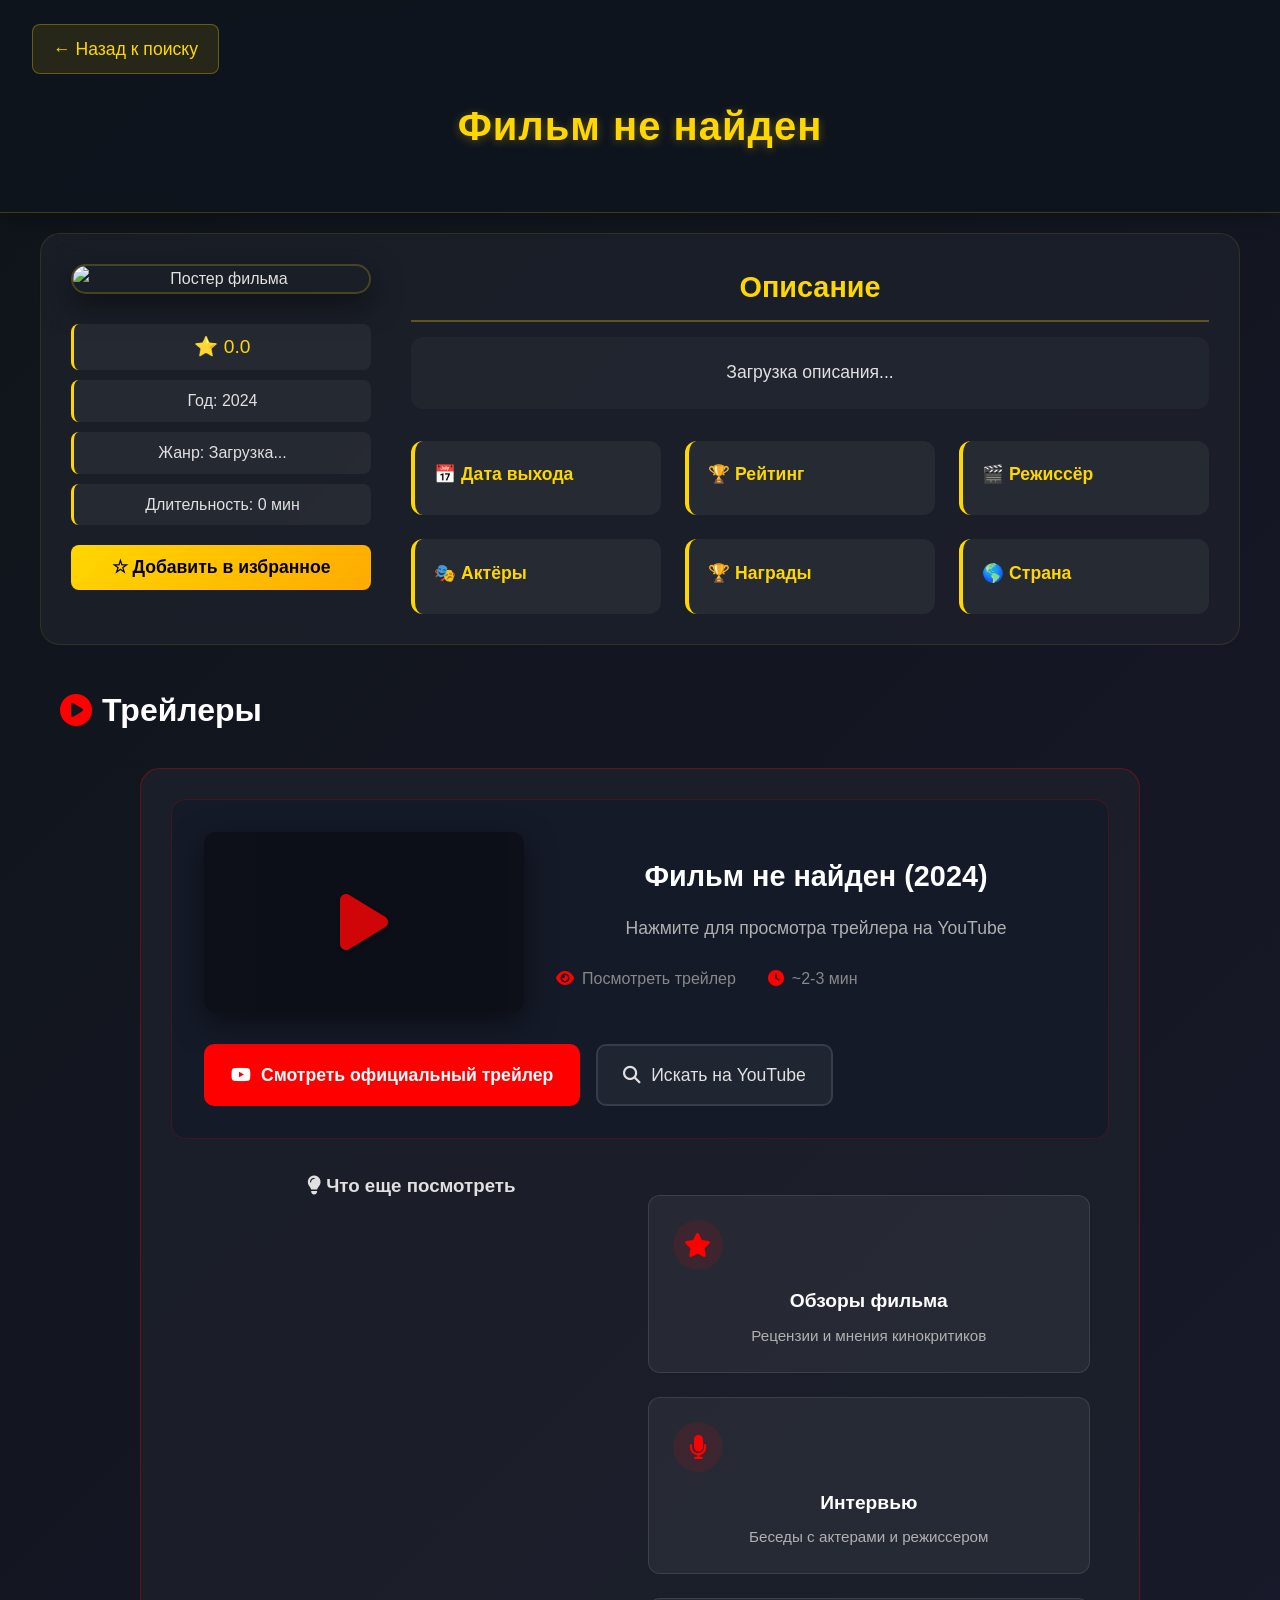
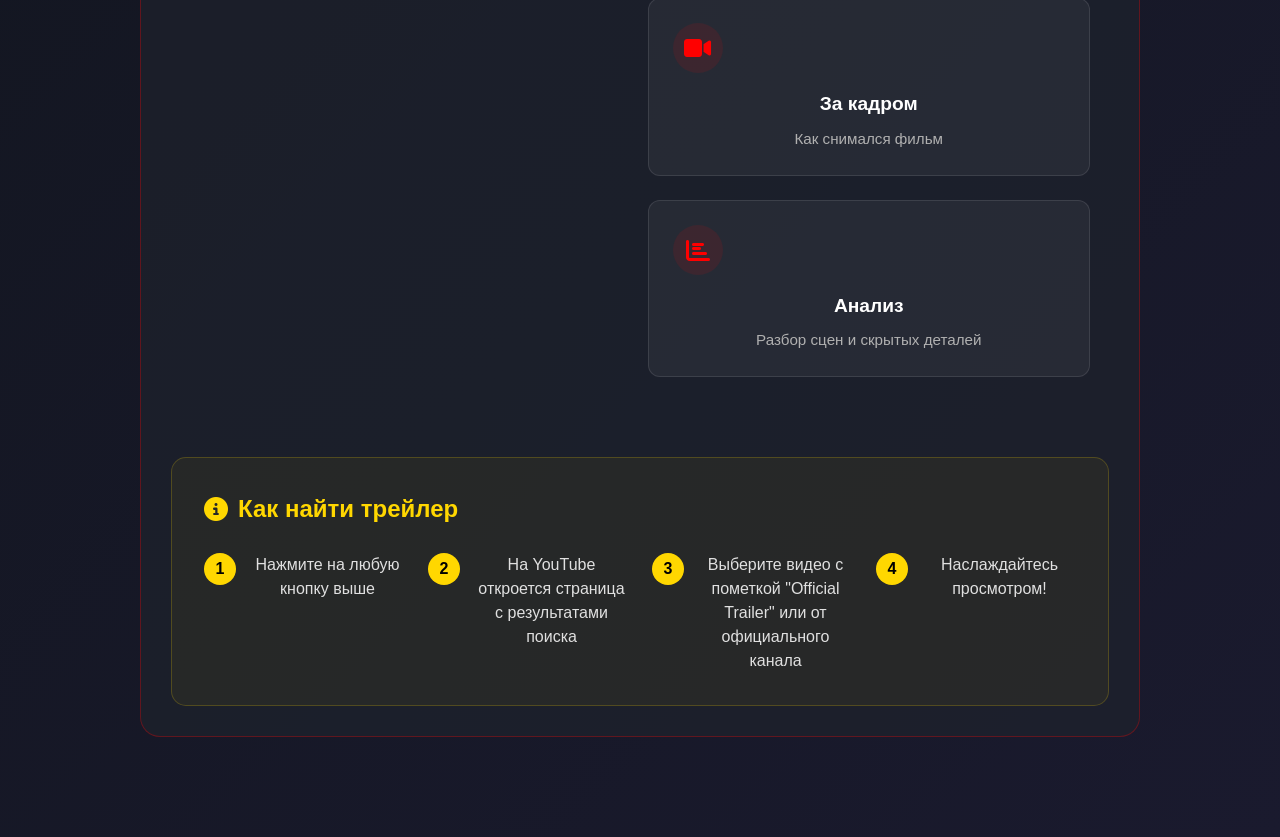
==== movie-details.html @ d1518493 "Add files via upload" ====
<!DOCTYPE html>
<html lang="ru">
<head>
    <meta charset="UTF-8">
    <meta name="viewport" content="width=device-width, initial-scale=1.0">
    <title>Детали фильма - Кинопортал</title>
    <link rel="stylesheet" href="styles.css">
    <link rel="stylesheet" href="https://cdnjs.cloudflare.com/ajax/libs/font-awesome/6.4.0/css/all.min.css">

</head>
<body>
    <header>
        <a href="index.html" class="back-button">← Назад к поиску</a>
        <h1 id="movie-title">🍿 avengers</h1>
    </header>

    <main class="movie-details">
        <div class="details-container">
            <div class="poster-section">
                <img id="detail-poster" src="" alt="Постер фильма" class="detail-poster">
                <div class="movie-meta">
                    <div class="rating" id="rating">⭐ 0.0</div>
                    <div class="year" id="detail-year">Год: 2024</div>
                    <div class="genre" id="genres">Жанр: Загрузка...</div>
                    <div class="runtime" id="runtime">Длительность: 0 мин</div>
                    <button id="favorite-btn" class="favorite-btn">☆ Добавить в избранное</button>
                    
                </div>
            </div>
            
            <div class="info-section">
                <div class="overview">
                    <h2>Описание</h2>
                    <p id="detail-overview">Загрузка описания...</p>
                </div>
                
                <div class="details-grid">
                    <div class="detail-item">
                        <h3>📅 Дата выхода</h3>
                        <p id="released"></p>
                    </div>
                    <div class="detail-item">
                        <h3>🏆 Рейтинг</h3>
                        <p id="imdb-rating"></p>
                    </div>
                    <div class="detail-item">
                        <h3>🎬 Режиссёр</h3>
                        <p id="director"></p>
                    </div>
                    <div class="detail-item">
                        <h3>🎭 Актёры</h3>
                        <p id="actors"></p>
                    </div>
                    <div class="detail-item">
                        <h3>🏆 Награды</h3>
                        <p id="awards"></p>
                    </div>
                    <div class="detail-item">
                        <h3>🌎 Страна</h3>
                        <p id="country"></p>
                    </div>
                </div>
            </div>
        </div>
        <!-- Добавьте эту секцию после блока .details-container и перед закрывающим тегом main -->
<section class="trailer-section">
    <h2><i class="fas fa-play-circle"></i> Трейлеры</h2>
    
    <div id="trailer-container">
        <!-- Основной плеер -->
        <div class="youtube-player-container">
            <div class="player-placeholder" id="player-placeholder">
                <div class="placeholder-content">
                    <i class="fab fa-youtube"></i>
                    <p>Трейлер будет загружен здесь</p>
                </div>
            </div>
            <iframe id="youtube-iframe" 
                    style="display: none;" 
                    width="100%" 
                    height="100%" 
                    frameborder="0" 
                    allow="accelerometer; autoplay; clipboard-write; encrypted-media; gyroscope; picture-in-picture" 
                    allowfullscreen>
            </iframe>
        </div>
        
        <!-- Поисковая строка -->
        <div class="trailer-search">
            <div class="search-box">
                <input type="text" 
                       id="trailer-search-input" 
                       placeholder="Искать видео на YouTube..."
                       value="">
                <button id="search-trailer-btn">
                    <i class="fas fa-search"></i> Найти
                </button>
            </div>
            <p class="search-hint">Или посмотрите рекомендуемые видео ниже</p>
        </div>
        
        <!-- Рекомендуемые видео -->
        <div class="recommended-videos">
            <h3>Рекомендуем посмотреть</h3>
            <div class="video-suggestions">
                <button class="video-suggestion" data-search="официальный трейлер">
                    <i class="fas fa-film"></i>
                    <span>Официальный трейлер</span>
                </button>
                <button class="video-suggestion" data-search="обзор фильма">
                    <i class="fas fa-star"></i>
                    <span>Обзоры и рецензии</span>
                </button>
                <button class="video-suggestion" data-search="за кадром">
                    <i class="fas fa-video"></i>
                    <span>За кадром</span>
                </button>
                <button class="video-suggestion" data-search="интервью с актерами">
                    <i class="fas fa-microphone"></i>
                    <span>Интервью с актерами</span>
                </button>
            </div>
        </div>
        
        <!-- Ссылка на YouTube -->
        <div class="youtube-direct-link">
            <a id="youtube-direct-link" 
               href="#" 
               target="_blank" 
               class="youtube-link">
                <i class="fab fa-youtube"></i> Открыть на YouTube
            </a>
        </div>
    </div>
</section>
    </main>

    <script src="movie-details.js" type="module"></script>
   <!-- В конце body, после movie-details.js -->
<script src="trailers.js"></script>



</body>
</html>
---- styles.css ----
/* /* * {
    box-sizing: border-box;
  }
  
  body {
    margin: 0;
    font-family: 'Segoe UI', Tahoma, Geneva, Verdana, sans-serif;
    background: #f5f5f5;
    color: #333;
  }
  
  .container {
    width: 90%;
    max-width: 1200px;
    margin: 0 auto;
  }
  
  header {
    background-color: #212121;
    color: #fff;
    padding: 15px 0;
    position: sticky;
    top: 0;
    z-index: 100;
  }
  
  header h1 {
    margin: 0;
    display: inline-block;
  }
  
  nav {
    display: inline-block;
    margin-left: 50px;
    vertical-align: middle;
  }
  
  .nav-links {
    list-style: none;
    padding: 0;
    margin: 0;
    display: flex;
  }
  
  .nav-links li {
    margin-right: 20px;
  }
  
  .nav-links a {
    color: #fff;
    text-decoration: none;
    font-weight: 600;
  }
  
  .nav-links a:hover,
  .nav-links a.active {
    text-decoration: underline;
  }
  
  #search-form {
    display: inline-block;
    margin-left: auto;
    vertical-align: middle;
  }
  
  #search-input {
    padding: 5px 10px;
    font-size: 1em;
    border-radius: 4px 0 0 4px;
    border: none;
    outline: none;
  }
  
  #search-form button {
    padding: 5px 10px;
    font-size: 1em;
    border: none;
    background-color: #ff3d00;
    color: white;
    border-radius: 0 4px 4px 0;
    cursor: pointer;
    transition: background-color 0.3s ease;
  }
  
  #search-form button:hover {
    background-color: #e63600;
  }
  
  main {
    margin: 20px auto;
  }
  
  #movies-list {
    display: grid;
    grid-template-columns: repeat(auto-fill, minmax(160px, 1fr));
    gap: 15px;
  }
  
  .movie-card {
    background: white;
    border-radius: 6px;
    box-shadow: 0 3px 6px rgba(0,0,0,0.1);
    cursor: pointer;
    overflow: hidden;
    transition: transform 0.3s;
  }
  
  .movie-card:hover {
    transform: scale(1.05);
  }
  
  .movie-card img {
    width: 100%;
    display: block;
  }
  
  .movie-info {
    padding: 10px;
  }
  
  .movie-info h3 {
    margin: 10px 0 5px;
    font-size: 1em;
  }
  
  .mo
  vie-info p {
    margin: 0;
    font-size: 0.9em;
    color: #666;
  }
  
  #movie-details {
    background: white;
    padding: 20px;
    border-radius: 6px;
  }
  
  .hidden {
    display: none;
  }
  
  #back-btn {
    background: #212121;
    color: white;
    border: none;
    padding: 8px 12px;
    margin-bottom: 20px;
    cursor: pointer;
    border-radius: 4px;
  } */

  /* ===== БАЗОВЫЕ СТИЛИ ===== */
  * {
    margin: 0;
    padding: 0;
    box-sizing: border-box;
    font-family: 'Segoe UI', Tahoma, Geneva, Verdana, sans-serif;
  }
  
  body {
    background: linear-gradient(135deg, #0f1419 0%, #1a1a2e 100%);
    color: #e0e0e0;
    min-height: 100vh;
    line-height: 1.6;
    padding-bottom: 40px;
  }
  
  /* ===== ШАПКА ===== */
  header {
    background: rgba(15, 20, 30, 0.85);
    backdrop-filter: blur(10px);
    border-bottom: 1px solid rgba(255, 215, 0, 0.2);
    padding: 1.5rem 2rem;
    position: sticky;
    top: 0;
    z-index: 100;
    box-shadow: 0 4px 20px rgba(0, 0, 0, 0.3);
  }
  
  header h1 {
    color: #ffd700;
    text-align: center;
    font-size: 2.8rem;
    margin-bottom: 1.5rem;
    text-shadow: 0 2px 8px rgba(255, 215, 0, 0.3);
    letter-spacing: 1px;
  }
  
  /* ===== ФОРМА ПОИСКА ===== */
  /* #search-form {
    max-width: 700px;
    margin: 0 auto;
    display: flex;
    gap: 10px;
    
  }
  
  #search-input {
    flex: 1;
    padding: 16px 20px;
    font-size: 1.1rem;
    background: rgba(255, 255, 255, 0.08);
    border: 2px solid rgba(255, 215, 0, 0.3);
    border-radius: 12px;
    color: #f0f0f0;
    transition: all 0.3s ease;
  }
  
  #search-input::placeholder {
    color: rgba(255, 255, 255, 0.5);
  }
  
  #search-input:focus {
    outline: none;
    border-color: #ffd700;
    background: rgba(255, 255, 255, 0.12);
    box-shadow: 0 0 15px rgba(255, 215, 0, 0.2);
  } */

  /* Расширяем всю секцию поиска */
.search-section {
    width: 100%;
    max-width: 2000px;  /* Увеличиваем максимальную ширину */
    margin: 0 auto;
    padding: 2rem;
}

/* Делаем форму на всю ширину */
#search-form {
    width: 100%;
    max-width: 1200px;  /* Было 700px - увеличиваем */
    margin: 0 auto;
}

/* Растягиваем search-box */
.search-box {
    display: flex;
    align-items: center;
    width: 100%;  /* Добавляем ширину 100% */
    background: rgba(255, 255, 255, 0.08);
    border: 2px solid rgba(255, 215, 0, 0.3);
    border-radius: 15px;
    padding: 5px;
}

/* Растягиваем input на всю доступную ширину */
#search-input {
    flex: 1 1 auto;  /* Позволяем input расти */
    min-width: 200px;  /* Минимальная ширина */
    width: 100%;  /* На всю ширину */
    padding: 16px 20px;
    background: transparent;
    border: none;
    color: #fff;
}


















































header {
    position: sticky;
    top: 0;
    z-index: 100;
}

.search-section {
    position: sticky;
    top: 100px; /* Высота шапки */
    z-index: 99;
}

.main-nav {
    position: sticky;
    top: 180px; /* Высота шапки + search-section */
    z-index: 98;
}









/* Делаем поисковую секцию липкой */
.search-section {
    background: rgba(20, 25, 40, 0.95);
    padding: 2rem;
    border-top: 1px solid rgba(255, 215, 0, 0.2);
    border-bottom: 1px solid rgba(255, 215, 0, 0.2);
    
    /* Добавляем sticky */
    position: sticky;
    top: 0;
    z-index: 99;
    backdrop-filter: blur(10px); /* Размытие фона */
    
    /* Анимация при появлении */
    transition: all 0.3s ease;
}

/* Когда страница прокручена, делаем немного меньше */
.search-section.sticky-scrolled {
    padding: 1rem 2rem;
    background: rgba(20, 25, 40, 0.98);
    box-shadow: 0 4px 20px rgba(0, 0, 0, 0.3);
}

/* Адаптация шапки */
header {
    background: rgba(15, 20, 30, 0.85);
    backdrop-filter: blur(10px);
    border-bottom: 1px solid rgba(255, 215, 0, 0.2);
    padding: 1.5rem 2rem;
    position: sticky;
    top: 0;
    z-index: 100; /* Выше чем search-section */
    box-shadow: 0 4px 20px rgba(0, 0, 0, 0.3);
}

/* Навигация тоже делаем липкой */
.main-nav {
    display: flex;
    justify-content: center;
    gap: 30px;
    padding: 1.2rem;
    background: rgba(15, 20, 30, 0.8);
    border-bottom: 1px solid rgba(255, 215, 0, 0.1);
    
    /* Добавляем sticky */
    position: sticky;
    top: 80px; /* Высота шапки + search-section */
    z-index: 98;
    backdrop-filter: blur(5px);
}




















/* МАКСИМАЛЬНО УНИВЕРСАЛЬНЫЙ КОД - центрирует всё подряд */
.movie-card *,
.film-card *,
[class*="movie"] *,
[class*="film"] * {
    text-align: center;
}

.movie-card .movie-info,
.movie-card .film-info,
.movie-card > div > div {
    display: flex;
    flex-direction: column;
    align-items: center;
    justify-content: center;
}

.movie-card h3,
.movie-card p,
.movie-card span,
.movie-card div:not(.movie-poster):not(.film-poster) {
    text-align: center;
    margin-left: auto;
    margin-right: auto;
}

/* Специально для года и жанра */
.movie-card [class*="year"],
.movie-card [class*="genre"],
.movie-card [class*="meta"] {
    display: flex !important;
    justify-content: center !important;
    align-items: center !important;
    gap: 10px;
}
























/* ===== СТИЛИ ДЛЯ СТРАНИЦЫ ДЕТАЛЕЙ ФИЛЬМА ===== */

/* Основной контейнер страницы деталей */
.movie-details {
    max-width: 1400px;
    margin: 0 auto;
    padding: 20px;
}

/* Контейнер с постером и информацией */
.details-container {
    display: grid;
    grid-template-columns: 300px 1fr;
    gap: 40px;
    max-width: 1200px;
    margin: 0 auto;
    background: rgba(30, 35, 45, 0.7);
    border-radius: 20px;
    padding: 30px;
    backdrop-filter: blur(10px);
    border: 1px solid rgba(255, 215, 0, 0.1);
}

/* Секция с постером */
.poster-section {
    display: flex;
    flex-direction: column;
    align-items: center;
}

.detail-poster {
    width: 100%;
    max-width: 300px;
    height: auto;
    border-radius: 15px;
    box-shadow: 0 10px 30px rgba(0, 0, 0, 0.5);
    border: 2px solid rgba(255, 215, 0, 0.2);
    transition: transform 0.3s;
}

.detail-poster:hover {
    transform: scale(1.02);
    border-color: rgba(255, 215, 0, 0.5);
}

/* Мета-информация под постером */
.movie-meta {
    width: 100%;
    margin-top: 20px;
    text-align: center;
}

.movie-meta > div {
    margin: 10px 0;
    padding: 8px;
    background: rgba(255, 255, 255, 0.05);
    border-radius: 8px;
    border-left: 3px solid #ffd700;
}

.rating {
    font-size: 1.2rem;
    color: #ffd700;
}

.year, .genre, .runtime {
    font-size: 1rem;
    color: #e0e0e0;
}

/* Секция с информацией */
.info-section {
    flex: 1;
}

.overview {
    margin-bottom: 30px;
}

.overview h2 {
    color: #ffd700;
    font-size: 1.8rem;
    margin-bottom: 15px;
    border-bottom: 2px solid rgba(255, 215, 0, 0.3);
    padding-bottom: 10px;
}

#detail-overview {
    font-size: 1.1rem;
    line-height: 1.8;
    color: #e0e0e0;
    background: rgba(255, 255, 255, 0.03);
    padding: 20px;
    border-radius: 12px;
}

/* Сетка деталей */
.details-grid {
    display: grid;
    grid-template-columns: repeat(auto-fit, minmax(250px, 1fr));
    gap: 20px;
    margin-top: 20px;
}

.detail-item {
    background: rgba(255, 255, 255, 0.05);
    border-radius: 12px;
    padding: 15px;
    border-left: 4px solid #ffd700;
    transition: transform 0.3s;
}

.detail-item:hover {
    transform: translateY(-5px);
    background: rgba(255, 215, 0, 0.1);
}

.detail-item h3 {
    color: #ffd700;
    margin-bottom: 10px;
    font-size: 1.1rem;
    display: flex;
    align-items: center;
    gap: 8px;
}

.detail-item p {
    color: #e0e0e0;
    line-height: 1.6;
    font-size: 0.95rem;
}

/* Кнопка "Назад" */
.back-button {
    display: inline-flex;
    align-items: center;
    gap: 8px;
    color: #ffd700;
    text-decoration: none;
    font-size: 1.1rem;
    padding: 10px 20px;
    background: rgba(255, 215, 0, 0.1);
    border-radius: 8px;
    border: 1px solid rgba(255, 215, 0, 0.3);
    margin-bottom: 20px;
    transition: all 0.3s;
}

.back-button:hover {
    background: rgba(255, 215, 0, 0.2);
    transform: translateX(-5px);
}

/* Заголовок фильма */
#movie-title {
    color: #ffd700;
    font-size: 2.5rem;
    margin-bottom: 30px;
    text-align: center;
    text-shadow: 0 2px 10px rgba(255, 215, 0, 0.3);
}

/* ===== СТИЛИ ДЛЯ ТРЕЙЛЕРОВ НА СТРАНИЦЕ ДЕТАЛЕЙ ===== */

/* Переопределяем стили для trailer-section на странице деталей */
.movie-details .trailer-section {
    max-width: 1200px;
    margin: 40px auto;
    padding: 0 20px;
}

.movie-details #trailer-container {
    background: rgba(30, 35, 45, 0.7);
    border-radius: 20px;
    padding: 30px;
    border: 1px solid rgba(255, 0, 0, 0.3);
    max-width: 1000px;
    margin: 0 auto;
}

/* Специальные стили для поисковой строки на странице деталей */
.movie-details .trailer-search {
    margin-bottom: 30px;
    max-width: 800px;
    margin-left: auto;
    margin-right: auto;
}

.movie-details .search-box {
    display: flex;
    gap: 10px;
    background: rgba(255, 255, 255, 0.08);
    border: 2px solid rgba(255, 215, 0, 0.3);
    border-radius: 15px;
    padding: 5px;
    max-width: 800px;
    margin: 0 auto;
}

.movie-details #trailer-search-input {
    flex: 1;
    padding: 15px 20px;
    background: transparent;
    border: none;
    color: #fff;
    font-size: 1rem;
    outline: none;
}

.movie-details #search-trailer-btn {
    padding: 15px 30px;
    background: linear-gradient(135deg, #ff0000 0%, #cc0000 100%);
    color: white;
    border: none;
    border-radius: 12px;
    font-size: 1rem;
    font-weight: 600;
    cursor: pointer;
    white-space: nowrap;
}

/* Центрируем видео-рекомендации */
.movie-details .video-suggestions {
    display: grid;
    grid-template-columns: repeat(auto-fit, minmax(200px, 1fr));
    gap: 15px;
    max-width: 900px;
    margin: 20px auto;
}

.movie-details .video-suggestion {
    display: flex;
    align-items: center;
    justify-content: center;
    gap: 10px;
    padding: 15px;
    background: rgba(255, 255, 255, 0.05);
    border: 2px solid rgba(255, 255, 255, 0.1);
    border-radius: 10px;
    color: #e0e0e0;
    cursor: pointer;
    transition: all 0.3s;
}

/* Центрируем заголовки */
.movie-details .trailer-section h2,
.movie-details .recommended-videos h3 {
    text-align: center;
}

/* Центрируем ссылку на YouTube */
.movie-details .youtube-direct-link {
    text-align: center;
    margin-top: 30px;
}

/* ===== АДАПТИВНОСТЬ ДЛЯ СТРАНИЦЫ ДЕТАЛЕЙ ===== */
@media (max-width: 768px) {
    .details-container {
        grid-template-columns: 1fr;
        padding: 20px;
    }
    
    .poster-section {
        max-width: 300px;
        margin: 0 auto;
    }
    
    .detail-poster {
        max-width: 250px;
    }
    
    #movie-title {
        font-size: 2rem;
    }
    
    .movie-details .search-box {
        flex-direction: column;
    }
    
    .movie-details #search-trailer-btn {
        width: 100%;
    }
    
    .movie-details .video-suggestions {
        grid-template-columns: 1fr;
    }
}

@media (max-width: 480px) {
    .details-grid {
        grid-template-columns: 1fr;
    }
    
    #movie-title {
        font-size: 1.5rem;
    }
}

/* Чтобы кнопка не сжималась */
.search-btn {
    flex: 0 0 auto;  /* Кнопка не будет сжиматься */
    white-space: nowrap;  /* Текст не переносится */
}
  
  button[type="submit"] {
    padding: 16px 32px;
    background: linear-gradient(135deg, #ffd700 0%, #ffaa00 100%);
    color: #0f1419;
    border: none;
    border-radius: 12px;
    font-size: 1.1rem;
    font-weight: 600;
    cursor: pointer;
    transition: all 0.3s ease;
    letter-spacing: 0.5px;
    min-width: 120px;
  }
  
  button[type="submit"]:hover {
    transform: translateY(-2px);
    box-shadow: 0 6px 20px rgba(255, 215, 0, 0.4);
    background: linear-gradient(135deg, #ffed4e 0%, #ffc107 100%);
  }
  
  button[type="submit"]:active {
    transform: translateY(0);
  }
  
  /* ===== КОНТЕЙНЕР ФИЛЬМОВ ===== */
  .movies-grid {
    max-width: 1400px;
    margin: 2rem auto;
    padding: 0 20px;
    display: grid;
    grid-template-columns: repeat(auto-fill, minmax(280px, 1fr));
    gap: 2rem;
  }
  
  /* ===== КАРТОЧКА ФИЛЬМА (для будущего JS) ===== */
  .movie-card {
    background: rgba(30, 35, 45, 0.7);
    border-radius: 16px;
    overflow: hidden;
    transition: all 0.4s cubic-bezier(0.175, 0.885, 0.32, 1.275);
    border: 1px solid rgba(255, 215, 0, 0.1);
    position: relative;
    backdrop-filter: blur(5px);
  }
  
  .movie-card:hover {
    transform: translateY(-10px) scale(1.02);
    border-color: rgba(255, 215, 0, 0.4);
    box-shadow: 0 15px 30px rgba(0, 0, 0, 0.5), 
                0 0 0 1px rgba(255, 215, 0, 0.2);
  }
  
  .movie-poster {
    width: 100%;
    height: 380px;
    object-fit: cover;
    display: block;
    border-bottom: 1px solid rgba(255, 215, 0, 0.2);
    align-items: center;
  }
  
  .movie-info {
    padding: 1.5rem;
  }
  
  .movie-title {
    color: #ffffff;
    font-size: 1.3rem;
    margin-bottom: 0.8rem;
    line-height: 1.3;
    font-weight: 600;
  }
  
  .movie-year {
    color: #ffd700;
    font-size: 1rem;
    font-weight: 500;
    background: rgba(255, 215, 0, 0.1);
    padding: 4px 12px;
    border-radius: 20px;
    display: inline-block;
    margin-bottom: 1rem;
  }
  
  .movie-overview {
    color: #b0b0b0;
    font-size: 0.95rem;
    line-height: 1.5;
    display: -webkit-box;
    -webkit-line-clamp: 3;
    -webkit-box-orient: vertical;
    overflow: hidden;
  }
  
  /* ===== ЗАГРУЗОЧНЫЙ ИНДИКАТОР ===== */
  .loading {
    text-align: center;
    padding: 3rem;
    color: #ffd700;
    font-size: 1.2rem;
  }
  
  /* ===== АДАПТИВНОСТЬ ===== */
  @media (max-width: 768px) {
    header {
        padding: 1rem;
    }
    
    header h1 {
        font-size: 2.2rem;
    }
    
    #search-form {
        flex-direction: column;
        gap: 15px;
    }
    
    button[type="submit"] {
        width: 100%;
    }
    
    .movies-grid {
        grid-template-columns: repeat(auto-fill, minmax(250px, 1fr));
        gap: 1.5rem;
        padding: 0 15px;
    }
  }
  
  @media (max-width: 480px) {
    .movies-grid {
        grid-template-columns: 1fr;
    }
    
    .movie-poster {
        height: 320px;
    }
  }
  
  /* ===== АНИМАЦИЯ ПОЯВЛЕНИЯ ===== */
  @keyframes fadeIn {
    from { opacity: 0; transform: translateY(20px); }
    to { opacity: 1; transform: translateY(0); }
  }
  
  .movie-card {
    animation: fadeIn 0.5s ease forwards;
  }
  
  
  
  
  /* ===== КНОПКИ ИЗБРАННОГО ===== */
  .card-fav-btn {
    position: absolute;
    top: 15px;
    right: 250px;
    background: rgba(0, 0, 0, 0.7);
    border: 2px solid rgba(255, 215, 0, 0.5);
    color: #ffd700;
    width: 40px;
    height: 40px;
    border-radius: 50%;
    font-size: 1.5rem;
    cursor: pointer;
    transition: all 0.3s;
    z-index: 10;
  }
  
  .card-fav-btn:hover {
    background: rgba(255, 215, 0, 0.9);
    color: #000;
    transform: scale(1.1);
  }
  
  .card-fav-btn.active {
    background: #ffd700;
    color: #000;
    border-color: #ffd700;
  }
  
  .favorite-btn {
    width: 100%;
    padding: 12px;
    background: linear-gradient(135deg, #ffd700 0%, #ffaa00 100%);
    color: #000;
    border: none;
    border-radius: 8px;
    font-size: 1.1rem;
    font-weight: 600;
    cursor: pointer;
    transition: all 0.3s;
    margin-top: 10px;
  }
  
  .favorite-btn:hover {
    transform: translateY(-2px);
    box-shadow: 0 5px 15px rgba(255, 215, 0, 0.4);
  }
  
  .favorite-btn.active {
    background: linear-gradient(135deg, #333 0%, #666 100%);
    color: #ffd700;
  }
  
  /* ===== СЕТКА ДЕТАЛЕЙ ===== */
  .details-grid {
    display: grid;
    grid-template-columns: repeat(auto-fit, minmax(250px, 1fr));
    gap: 1.5rem;
    margin-top: 2rem;
    align-items: center;
  }
  
  .detail-item {
    background: rgba(255, 255, 255, 0.05);
    border-radius: 12px;
    padding: 1.2rem;
    border-left: 4px solid #ffd700;
    align-items: center;
  }
  
  .detail-item h3 {
    color: #ffd700;
    margin-bottom: 0.5rem;
    font-size: 1.1rem;
    align-items: center;
  }
  
  .detail-item p {
    color: #d0d0d0;
    line-height: 1.5;
  }
  
  /* ===== МИКСИНЫ ДЛЯ КАРТОЧЕК ===== */
  .movie-type {
    color: #00c3ff;
    font-size: 0.9rem;
    padding: 4px 12px;
    background: rgba(0, 195, 255, 0.1);
    border-radius: 20px;
    display: inline-block;
    margin: 5px 0;
  }
  
  .movie-card {
    position: relative;
    display: block;
  }
  
  .loading {
    text-align: center;
    font-size: 1.3rem;
    color: #ffd700;
    padding: 3rem;
  }
  
  .error {
    text-align: center;
    color: #ff6b6b;
    padding: 2rem;
    font-size: 1.2rem;
  }
  
  /* ===== МЕДИА-ЗАПРОСЫ ===== */
  @media (max-width: 768px) {
    .details-grid {
        grid-template-columns: 1fr;
    }
  }
  
  
  
  /* ===== ШАПКА С КОНТРОЛЯМИ ===== */
  .header-controls {
    max-width: 800px;
    margin: 0 auto;
    display: flex;
    align-items: center;
    gap: 20px;
  }
  
  .favorites-link {
    display: flex;
    align-items: center;
    gap: 8px;
    color: #ffd700;
    text-decoration: none;
    font-size: 1.1rem;
    padding: 10px 20px;
    border: 2px solid rgba(255, 215, 0, 0.3);
    border-radius: 10px;
    transition: all 0.3s;
    white-space: nowrap;
  }
  
  .favorites-link:hover {
    background: rgba(255, 215, 0, 0.1);
    border-color: #ffd700;
    transform: translateY(-2px);
  }
  
  .fav-count {
    background: #ffd700;
    color: #000;
    width: 24px;
    height: 24px;
    border-radius: 50%;
    display: inline-flex;
    align-items: center;
    justify-content: center;
    font-size: 0.9rem;
    font-weight: bold;
  }
  
  /* ===== СТРАНИЦА ИЗБРАННОГО ===== */
  .favorites-page {
    max-width: 1400px;
    margin: 2rem auto;
    padding: 0 20px;
  }
  
  .favorites-count {
    text-align: center;
    color: #ffd700;
    font-size: 1.2rem;
    margin-top: 10px;
  }
  
  .favorites-controls {
    display: flex;
    flex-wrap: wrap;
    gap: 15px;
    margin: 2rem 0;
    padding: 20px;
    background: rgba(30, 35, 45, 0.7);
    border-radius: 15px;
    border: 1px solid rgba(255, 215, 0, 0.2);
  }
  
  .clear-btn, .sort-btn {
    padding: 12px 20px;
    border: none;
    border-radius: 8px;
    font-size: 1rem;
    cursor: pointer;
    transition: all 0.3s;
    font-weight: 500;
  }
  
  .clear-btn {
    background: linear-gradient(135deg, #ff6b6b 0%, #ff4757 100%);
    color: white;
  }
  
  .clear-btn:hover {
    transform: translateY(-2px);
    box-shadow: 0 5px 15px rgba(255, 107, 107, 0.4);
  }
  
  .sort-btn {
    background: rgba(255, 255, 255, 0.1);
    color: #e0e0e0;
    border: 1px solid rgba(255, 215, 0, 0.3);
  }
  
  .sort-btn:hover {
    background: rgba(255, 215, 0, 0.1);
    border-color: #ffd700;
    transform: translateY(-2px);
  }
  
  /* ===== СОСТОЯНИЕ ПУСТОГО СПИСКА ===== */
  .empty-state {
    text-align: center;
    padding: 4rem 2rem;
    background: rgba(30, 35, 45, 0.7);
    border-radius: 20px;
    border: 2px dashed rgba(255, 215, 0, 0.3);
    margin: 3rem auto;
    max-width: 600px;
  }
  
  .empty-icon {
    font-size: 4rem;
    margin-bottom: 1.5rem;
    color: #ffd700;
  }
  
  .empty-state h2 {
    color: #ffffff;
    margin-bottom: 1rem;
    font-size: 2rem;
  }
  
  .empty-state p {
    color: #b0b0b0;
    font-size: 1.1rem;
    margin-bottom: 2rem;
    line-height: 1.6;
  }
  
  .cta-button {
    display: inline-block;
    padding: 15px 30px;
    background: linear-gradient(135deg, #ffd700 0%, #ffaa00 100%);
    color: #000;
    text-decoration: none;
    border-radius: 10px;
    font-weight: 600;
    font-size: 1.1rem;
    transition: all 0.3s;
  }
  
  .cta-button:hover {
    transform: translateY(-3px);
    box-shadow: 0 8px 25px rgba(255, 215, 0, 0.4);
  }
  
  /* ===== КАРТОЧКА ИЗБРАННОГО С КНОПКОЙ УДАЛЕНИЯ ===== */
  .favorite-card {
    position: relative;
  }
  
  .remove-favorite {
    position: absolute;
    top: 15px;
    left: 15px;
    background: rgba(255, 107, 107, 0.9);
    color: white;
    border: none;
    width: 40px;
    height: 40px;
    border-radius: 50%;
    font-size: 1.2rem;
    cursor: pointer;
    transition: all 0.3s;
    z-index: 10;
    display: flex;
    align-items: center;
    justify-content: center;
  }
  
  .remove-favorite:hover {
    background: #ff4757;
    transform: scale(1.1);
  }
  
  /* ===== ИНДИКАТОР ИЗБРАННОГО ===== */
  .favorite-badge {
    position: absolute;
    top: 15px;
    left: 15px;
    background: #ffd700;
    color: #000;
    padding: 5px 12px;
    border-radius: 20px;
    font-size: 0.9rem;
    font-weight: bold;
    z-index: 10;
  }
  
  /* ===== СЧЕТЧИК В ШАПКЕ ГЛАВНОЙ СТРАНИЦЫ ===== */
  .fav-count-update {
    animation: pulse 0.5s ease;
  }
  
  @keyframes pulse {
    0% { transform: scale(1); }
    50% { transform: scale(1.3); }
    100% { transform: scale(1); }
  }
  
  
  /* ===== НОВЫЕ ЭЛЕМЕНТЫ ДЛЯ ГЛАВНОЙ СТРАНИЦЫ ===== */
  
  /* Шапка */
  .header-top {
    display: flex;
    justify-content: space-between;
    align-items: center;
    padding: 1rem 2rem;
    background: rgba(15, 20, 30, 0.9);
  }
  
  .logo h1 {
    color: #ffd700;
    margin: 0;
    font-size: 2.2rem;
  }
  
  .tagline {
    color: #b0b0b0;
    margin: 5px 0 0 0;
    font-size: 1rem;
  }
  
  .header-right {
    display: flex;
    align-items: center;
    gap: 15px;
  }
  
  .theme-btn {
    background: rgba(255, 255, 255, 0.1);
    border: 1px solid rgba(255, 215, 0, 0.3);
    color: #ffd700;
    width: 45px;
    height: 45px;
    border-radius: 50%;
    cursor: pointer;
    font-size: 1.2rem;
    transition: all 0.3s;
  }
  
  .theme-btn:hover {
    background: rgba(255, 215, 0, 0.1);
    transform: rotate(30deg);
  }
  
  /* Поисковая секция */
  .search-section {
    background: rgba(20, 25, 40, 0.8);
    padding: 2rem;
    border-top: 1px solid rgba(255, 215, 0, 0.2);
    border-bottom: 1px solid rgba(255, 215, 0, 0.2);
  }
  
  .search-box {
    display: flex;
    align-items: center;
    background: rgba(255, 255, 255, 0.08);
    border: 2px solid rgba(255, 215, 0, 0.3);
    border-radius: 15px;
    padding: 5px;
    max-width: 800px;
    margin: 0 auto;
  }
  
  .search-icon {
    color: #ffd700;
    font-size: 1.2rem;
    margin: 0 15px;
  }
  
  #search-input {
    flex: 1;
    background: transparent;
    border: none;
    padding: 18px 10px;
    font-size: 1.1rem;
    color: #fff;
    outline: none;
  }
  
  .search-btn {
    background: linear-gradient(135deg, #ffd700 0%, #ffaa00 100%);
    color: #000;
    border: none;
    padding: 15px 30px;
    border-radius: 12px;
    font-size: 1.1rem;
    font-weight: 600;
    cursor: pointer;
    transition: all 0.3s;
    display: flex;
    align-items: center;
    gap: 8px;
  }
  
  .search-btn:hover {
    transform: translateY(-2px);
    box-shadow: 0 6px 20px rgba(255, 215, 0, 0.4);
  }
  
  .search-filters {
    display: flex;
    justify-content: center;
    gap: 20px;
    margin-top: 15px;
  }
  
  .filter-option {
    color: #b0b0b0;
    cursor: pointer;
    display: flex;
    align-items: center;
    gap: 5px;
  }
  
  .filter-option input {
    accent-color: #ffd700;
  }
  
  /* Навигация */
  .main-nav {
    display: flex;
    justify-content: center;
    gap: 30px;
    padding: 1.2rem;
    background: rgba(15, 20, 30, 0.8);
    border-bottom: 1px solid rgba(255, 215, 0, 0.1);
  }
  
  .nav-link {
    color: #b0b0b0;
    text-decoration: none;
    font-size: 1.1rem;
    display: flex;
    align-items: center;
    gap: 8px;
    padding: 8px 16px;
    border-radius: 10px;
    transition: all 0.3s;
  }
  
  .nav-link:hover, .nav-link.active {
    color: #ffd700;
    background: rgba(255, 215, 0, 0.1);
  }
  
  /* Секции */
  .section {
    max-width: 1400px;
    margin: 3rem auto;
    padding: 0 20px;
  }
  
  .section-header {
    display: flex;
    justify-content: space-between;
    align-items: center;
    margin-bottom: 2rem;
  }
  
  .section-header h2 {
    color: #fff;
    font-size: 2rem;
    display: flex;
    align-items: center;
    gap: 10px;
  }
  
  .see-all {
    color: #ffd700;
    text-decoration: none;
    font-weight: 500;
    display: flex;
    align-items: center;
    gap: 5px;
    transition: all 0.3s;
  }
  
  .see-all:hover {
    gap: 10px;
  }
  
  /* Сетка жанров */
  .genres-grid {
    display: grid;
    grid-template-columns: repeat(auto-fill, minmax(200px, 1fr));
    gap: 15px;
    margin-top: 1rem;
  }
  
  .genre-btn {
    background: rgba(255, 255, 255, 0.05);
    border: 2px solid rgba(255, 215, 0, 0.2);
    color: #e0e0e0;
    padding: 15px;
    border-radius: 12px;
    font-size: 1.1rem;
    cursor: pointer;
    transition: all 0.3s;
    text-align: center;
  }
  
  .genre-btn:hover {
    background: rgba(255, 215, 0, 0.1);
    border-color: #ffd700;
    transform: translateY(-3px);
  }
  
  /* Инфо-бокс */
  .info-box {
    display: grid;
    grid-template-columns: repeat(auto-fit, minmax(250px, 1fr));
    gap: 2rem;
    max-width: 1400px;
    margin: 4rem auto;
    padding: 0 20px;
  }
  
  .info-card {
    background: rgba(30, 35, 45, 0.7);
    padding: 2rem;
    border-radius: 15px;
    text-align: center;
    border: 1px solid rgba(255, 215, 0, 0.1);
    transition: all 0.3s;
  }
  
  .info-card:hover {
    border-color: #ffd700;
    transform: translateY(-5px);
  }
  
  .info-card i {
    font-size: 2.5rem;
    color: #ffd700;
    margin-bottom: 1rem;
  }
  
  .info-card h3 {
    color: #fff;
    margin-bottom: 0.5rem;
  }
  
  .info-card p {
    color: #b0b0b0;
    line-height: 1.5;
  }
  
  /* Подвал */
  footer {
    background: rgba(10, 15, 25, 0.95);
    margin-top: 4rem;
    padding: 3rem 20px 1.5rem;
    border-top: 1px solid rgba(255, 215, 0, 0.2);
  }
  
  .footer-content {
    display: grid;
    grid-template-columns: repeat(auto-fit, minmax(250px, 1fr));
    gap: 3rem;
    max-width: 1400px;
    margin: 0 auto;
  }
  
  .footer-section h3 {
    color: #ffd700;
    margin-bottom: 1.5rem;
    font-size: 1.3rem;
  }
  
  .footer-section p {
    color: #b0b0b0;
    line-height: 1.6;
  }
  
  .footer-section a {
    display: block;
    color: #b0b0b0;
    text-decoration: none;
    margin-bottom: 10px;
    transition: all 0.3s;
    display: flex;
    align-items: center;
    gap: 8px;
  }
  
  .footer-section a:hover {
    color: #ffd700;
    transform: translateX(5px);
  }
  
  .footer-bottom {
    text-align: center;
    margin-top: 3rem;
    padding-top: 1.5rem;
    border-top: 1px solid rgba(255, 255, 255, 0.1);
    color: #888;
    font-size: 0.9rem;
  }
  
  /* Бейджи */
  .soon-badge {
    position: absolute;
    top: 15px;
    left: 15px;
    background: #00c3ff;
    color: #000;
    padding: 5px 12px;
    border-radius: 20px;
    font-size: 0.9rem;
    font-weight: bold;
    z-index: 5;
  }
  
  .movie-rating {
    position: absolute;
    top: 15px;
    right: 15px;
    background: rgba(0, 0, 0, 0.8);
    color: #ffd700;
    padding: 5px 10px;
    border-radius: 20px;
    font-weight: bold;
    z-index: 5;
    display: flex;
    align-items: center;
    gap: 5px;
  }
  
  .movie-genre {
    background: rgba(255, 215, 0, 0.1);
    color: #ffd700;
    padding: 5px 12px;
    border-radius: 20px;
    display: inline-block;
    margin-top: 10px;
    font-size: 0.9rem;
  }
  
  /* Уведомления */
  .notification {
    position: fixed;
    bottom: 20px;
    right: 20px;
    background: linear-gradient(135deg, #ffd700 0%, #ffaa00 100%);
    color: #000;
    padding: 15px 25px;
    border-radius: 10px;
    font-weight: 500;
    z-index: 1000;
    transform: translateY(100px);
    opacity: 0;
    transition: all 0.3s;
    box-shadow: 0 5px 15px rgba(0, 0, 0, 0.3);
  }
  
  .notification.show {
    transform: translateY(0);
    opacity: 1;
  }
  
  /* Светлая тема */
  .light-theme {
    background: linear-gradient(135deg, #f5f7fa 0%, #c3cfe2 100%);
    color: #333;
  }
  
  .light-theme header {
    background: rgba(255, 255, 255, 0.95);
  }
  
  .light-theme .movie-card {
    background: white;
    color: #333;
  }
  
  .light-theme .movie-title {
    color: #333;
  }
  
  .light-theme .nav-link {
    color: #666;
  }
  
  .light-theme .nav-link.active {
    color: #ff9800;
  }
  
  /* Адаптивность */
  @media (max-width: 768px) {
    .header-top {
        flex-direction: column;
        gap: 1rem;
        text-align: center;
    }
    
    .main-nav {
        flex-wrap: wrap;
        gap: 10px;
    }
    
    .search-box {
        flex-direction: column;
        background: transparent;
        border: none;
    }
    
    #search-input {
        width: 100%;
        background: rgba(255, 255, 255, 0.08);
        border-radius: 12px;
        margin-bottom: 10px;
    }
    
    .search-btn {
        width: 100%;
        justify-content: center;
    }
    
    .genres-grid {
        grid-template-columns: repeat(2, 1fr);
    }
  }
  
  @media (max-width: 480px) {
    .genres-grid {
        grid-template-columns: 1fr;
    }
    
    .section-header {
        flex-direction: column;
        gap: 1rem;
        text-align: center;
    }
  }
  /* ===== СЕКЦИЯ ТРЕЙЛЕРОВ (БЕЗ API) ===== */
  .trailer-section {
    max-width: 1200px;
    margin: 3rem auto;
    padding: 0 20px;
  }
  
  .trailer-section h2 {
    color: #fff;
    font-size: 2rem;
    margin-bottom: 2rem;
    display: flex;
    align-items: center;
    gap: 10px;
  }
  
  .trailer-section h2 i {
    color: #ff0000;
  }
  
  #trailer-container {
    background: rgba(30, 35, 45, 0.7);
    border-radius: 20px;
    padding: 2rem;
    border: 1px solid rgba(255, 0, 0, 0.3);
  }
  
  /* Контейнер плеера */
  .youtube-player-container {
    position: relative;
    width: 100%;
    height: 0;
    padding-bottom: 56.25%; /* 16:9 соотношение */
    margin-bottom: 2rem;
    border-radius: 12px;
    overflow: hidden;
    background: #000;
    box-shadow: 0 10px 30px rgba(0, 0, 0, 0.5);
  }
  
  .player-placeholder {
    position: absolute;
    top: 0;
    left: 0;
    width: 100%;
    height: 100%;
    display: flex;
    align-items: center;
    justify-content: center;
    background: linear-gradient(135deg, #1a1a1a 0%, #2a2a2a 100%);
    color: #666;
  }
  
  .placeholder-content {
    text-align: center;
  }
  
  .placeholder-content i {
    font-size: 4rem;
    color: #ff0000;
    margin-bottom: 1rem;
  }
  
  .placeholder-content p {
    font-size: 1.2rem;
    color: #888;
  }
  
  #youtube-iframe {
    position: absolute;
    top: 0;
    left: 0;
    width: 100%;
    height: 100%;
    border: none;
  }
  
  /* Поисковая строка */
  .trailer-search {
    margin-bottom: 2rem;
  }
  
  .search-box {
    display: flex;
    gap: 10px;
    margin-bottom: 10px;
  }
  
  #trailer-search-input {
    flex: 1;
    padding: 15px 20px;
    background: rgba(255, 255, 255, 0.08);
    border: 2px solid rgba(255, 215, 0, 0.3);
    border-radius: 12px;
    color: #fff;
    font-size: 1rem;
    outline: none;
  }
  
  #trailer-search-input:focus {
    border-color: #ff0000;
  }
  
  #search-trailer-btn {
    padding: 15px 30px;
    background: linear-gradient(135deg, #ff0000 0%, #cc0000 100%);
    color: white;
    border: none;
    border-radius: 12px;
    font-size: 1rem;
    font-weight: 600;
    cursor: pointer;
    transition: all 0.3s;
    display: flex;
    align-items: center;
    gap: 8px;
  }
  
  #search-trailer-btn:hover {
    transform: translateY(-2px);
    box-shadow: 0 5px 15px rgba(255, 0, 0, 0.3);
  }
  
  .search-hint {
    color: #888;
    font-size: 0.9rem;
    text-align: center;
    margin-top: 10px;
  }
  
  /* Рекомендуемые видео */
  .recommended-videos h3 {
    color: #fff;
    font-size: 1.3rem;
    margin-bottom: 1.5rem;
    padding-bottom: 10px;
    border-bottom: 1px solid rgba(255, 255, 255, 0.1);
  }
  
  .video-suggestions {
    display: grid;
    grid-template-columns: repeat(auto-fit, minmax(200px, 1fr));
    gap: 15px;
    margin-bottom: 2rem;
  }
  
  .video-suggestion {
    display: flex;
    align-items: center;
    gap: 12px;
    padding: 15px 20px;
    background: rgba(255, 255, 255, 0.05);
    border: 2px solid rgba(255, 255, 255, 0.1);
    border-radius: 10px;
    color: #e0e0e0;
    font-size: 1rem;
    cursor: pointer;
    transition: all 0.3s;
    text-align: left;
  }
  
  .video-suggestion i {
    color: #ff0000;
    font-size: 1.2rem;
    min-width: 24px;
  }
  
  .video-suggestion:hover {
    background: rgba(255, 0, 0, 0.1);
    border-color: #ff0000;
    transform: translateY(-3px);
  }
  
  /* Ссылка на YouTube */
  .youtube-direct-link {
    text-align: center;
    padding-top: 2rem;
    border-top: 1px solid rgba(255, 255, 255, 0.1);
  }
  
  .youtube-link {
    display: inline-flex;
    align-items: center;
    gap: 10px;
    padding: 15px 30px;
    background: #ff0000;
    color: white;
    text-decoration: none;
    border-radius: 10px;
    font-weight: 600;
    font-size: 1.1rem;
    transition: all 0.3s;
  }
  
  .youtube-link:hover {
    background: #cc0000;
    transform: translateY(-3px);
    box-shadow: 0 8px 25px rgba(255, 0, 0, 0.3);
  }
  
  .youtube-link i {
    font-size: 1.3rem;
  }
  
  /* ===== АДАПТИВНОСТЬ ===== */
  @media (max-width: 768px) {
    .trailer-section {
        padding: 0 15px;
    }
    
    #trailer-container {
        padding: 1.5rem;
    }
    
    .search-box {
        flex-direction: column;
    }
    
    .video-suggestions {
        grid-template-columns: 1fr;
    }
  }
  
  @media (max-width: 480px) {
    .trailer-section h2 {
        font-size: 1.7rem;
    }
    
    .youtube-link {
        width: 100%;
        justify-content: center;
    }
  }
  /* ===== ТРЕЙЛЕРЫ (КЛИКАБЕЛЬНЫЕ КНОПКИ) ===== */
  .trailer-main {
    background: rgba(20, 25, 40, 0.8);
    border-radius: 15px;
    padding: 2rem;
    margin-bottom: 2rem;
    border: 1px solid rgba(255, 0, 0, 0.2);
  }
  
  .trailer-preview {
    display: flex;
    gap: 2rem;
    margin-bottom: 2rem;
    align-items: center;
  }
  
  .preview-image {
    position: relative;
    flex-shrink: 0;
    width: 320px;
    border-radius: 12px;
    overflow: hidden;
    box-shadow: 0 10px 30px rgba(0, 0, 0, 0.5);
  }
  
  .youtube-thumbnail {
    width: 100%;
    height: 180px;
    object-fit: cover;
    display: block;
    transition: transform 0.3s;
  }
  
  .trailer-preview:hover .youtube-thumbnail {
    transform: scale(1.05);
  }
  
  .play-button-overlay {
    position: absolute;
    top: 0;
    left: 0;
    width: 100%;
    height: 100%;
    background: rgba(0, 0, 0, 0.5);
    display: flex;
    align-items: center;
    justify-content: center;
    opacity: 0.8;
    transition: opacity 0.3s;
  }
  
  .play-button-overlay i {
    font-size: 4rem;
    color: #ff0000;
    text-shadow: 0 2px 10px rgba(0, 0, 0, 0.5);
  }
  
  .trailer-preview:hover .play-button-overlay {
    opacity: 1;
  }
  
  .preview-info {
    flex: 1;
  }
  
  .preview-info h3 {
    color: #fff;
    font-size: 1.8rem;
    margin-bottom: 1rem;
  }
  
  .preview-info p {
    color: #b0b0b0;
    font-size: 1.1rem;
    margin-bottom: 1.5rem;
    line-height: 1.5;
  }
  
  .video-stats {
    display: flex;
    gap: 2rem;
    color: #888;
  }
  
  .video-stats span {
    display: flex;
    align-items: center;
    gap: 8px;
  }
  
  .video-stats i {
    color: #ff0000;
  }
  
  /* Кнопки действий */
  .trailer-actions {
    display: flex;
    gap: 1rem;
    flex-wrap: wrap;
  }
  
  .action-btn {
    display: inline-flex;
    align-items: center;
    gap: 10px;
    padding: 15px 25px;
    background: rgba(255, 255, 255, 0.05);
    border: 2px solid rgba(255, 255, 255, 0.1);
    border-radius: 10px;
    color: #e0e0e0;
    text-decoration: none;
    font-size: 1.1rem;
    font-weight: 500;
    transition: all 0.3s;
  }
  
  .action-btn:hover {
    background: rgba(255, 0, 0, 0.1);
    border-color: #ff0000;
    transform: translateY(-3px);
    color: #fff;
  }
  
  .action-btn.primary {
    background: #ff0000;
    border-color: #ff0000;
    color: white;
    font-weight: 600;
  }
  
  .action-btn.primary:hover {
    background: #cc0000;
    border-color: #cc0000;
  }
  
  /* Сетка предложений */
  .suggestion-grid {
    display: grid;
    grid-template-columns: repeat(auto-fit, minmax(250px, 1fr));
    gap: 1.5rem;
    margin: 1.5rem 0 3rem;
  }
  
  .suggestion-card {
    background: rgba(255, 255, 255, 0.05);
    border: 1px solid rgba(255, 255, 255, 0.1);
    border-radius: 12px;
    padding: 1.5rem;
    text-decoration: none;
    color: inherit;
    transition: all 0.3s;
    display: block;
  }
  
  .suggestion-card:hover {
    background: rgba(255, 0, 0, 0.1);
    border-color: #ff0000;
    transform: translateY(-5px);
  }
  
  .suggestion-icon {
    width: 50px;
    height: 50px;
    background: rgba(255, 0, 0, 0.1);
    border-radius: 50%;
    display: flex;
    align-items: center;
    justify-content: center;
    margin-bottom: 1rem;
  }
  
  .suggestion-icon i {
    font-size: 1.5rem;
    color: #ff0000;
  }
  
  .suggestion-card h4 {
    color: #fff;
    font-size: 1.2rem;
    margin-bottom: 0.5rem;
  }
  
  .suggestion-card p {
    color: #b0b0b0;
    font-size: 0.95rem;
    line-height: 1.5;
    margin: 0;
  }
  
  /* Советы */
  .youtube-tips {
    background: rgba(255, 215, 0, 0.05);
    border: 1px solid rgba(255, 215, 0, 0.2);
    border-radius: 15px;
    padding: 2rem;
    margin-top: 2rem;
  }
  
  .youtube-tips h3 {
    color: #ffd700;
    font-size: 1.5rem;
    margin-bottom: 1.5rem;
    display: flex;
    align-items: center;
    gap: 10px;
  }
  
  .tips-list {
    display: grid;
    grid-template-columns: repeat(auto-fit, minmax(200px, 1fr));
    gap: 1.5rem;
  }
  
  .tip {
    display: flex;
    align-items: flex-start;
    gap: 15px;
  }
  
  .tip-number {
    background: #ffd700;
    color: #000;
    width: 32px;
    height: 32px;
    border-radius: 50%;
    display: flex;
    align-items: center;
    justify-content: center;
    font-weight: bold;
    flex-shrink: 0;
    font-size: 1rem;
  }
  
  .tip p {
    color: #e0e0e0;
    margin: 0;
    line-height: 1.5;
  }
  
  /* ===== АДАПТИВНОСТЬ ===== */
  @media (max-width: 900px) {
    .trailer-preview {
        flex-direction: column;
        text-align: center;
    }
    
    .preview-image {
        width: 100%;
        max-width: 500px;
    }
    
    .youtube-thumbnail {
        height: 250px;
    }
    
    .video-stats {
        justify-content: center;
    }
  }
  
  @media (max-width: 600px) {
    .trailer-actions {
        flex-direction: column;
    }
    
    .action-btn {
        justify-content: center;
        text-align: center;
    }
    
    .suggestion-grid {
        grid-template-columns: 1fr;
    }
    
    .tips-list {
        grid-template-columns: 1fr;
    }
  }
   

  /* Стили для актёров */
.actors-list {
    display: flex;
    flex-wrap: wrap;
    gap: 10px;
}

.actor-item {
    display: inline-flex;
    align-items: center;
    gap: 8px;
    padding: 5px 12px;
    background: #f0f0f0;
    border-radius: 20px;
    cursor: pointer;
    transition: all 0.3s ease;
    position: relative;
}

.actor-item:hover {
    background: #e0e0e0;
    transform: translateY(-2px);
}

/* Стили для всплывающей карточки с фото */
.actor-tooltip {
    position: absolute;
    bottom: 100%;
    left: 50%;
    transform: translateX(-50%);
    margin-bottom: 10px;
    background: white;
    border-radius: 12px;
    box-shadow: 0 4px 20px rgba(0,0,0,0.2);
    padding: 10px;
    z-index: 1000;
    min-width: 120px;
    text-align: center;
    opacity: 0;
    visibility: hidden;
    transition: all 0.3s ease;
    pointer-events: none;
}

.actor-item:hover .actor-tooltip {
    opacity: 1;
    visibility: visible;
    bottom: calc(100% + 10px);
}

.actor-tooltip img {
    width: 100px;
    height: 100px;
    object-fit: cover;
    border-radius: 50%;
    margin-bottom: 8px;
    border: 3px solid #ffd700;
}

.actor-tooltip .actor-name {
    font-weight: bold;
    font-size: 12px;
    color: #333;
    margin-top: 5px;
}

/* Стрелочка подсказки */
.actor-tooltip::after {
    content: '';
    position: absolute;
    top: 100%;
    left: 50%;
    transform: translateX(-50%);
    border-width: 6px;
    border-style: solid;
    border-color: white transparent transparent transparent;
}




/* Стили для активной кнопки жанра */
.genre-btn.active {
    background: linear-gradient(135deg, #667eea 0%, #764ba2 100%);
    color: white;
    transform: scale(1.05);
    box-shadow: 0 4px 15px rgba(102, 126, 234, 0.4);
}

/* Анимация загрузки */
.loading-spinner {
    text-align: center;
    padding: 40px;
    font-size: 20px;
    color: #667eea;
}

.loading-spinner i {
    margin-right: 10px;
}

/* Сообщение об информации */
.info-message {
    text-align: center;
    padding: 40px;
    background: #f8f9fa;
    border-radius: 12px;
    margin: 20px;
}

.info-message i {
    font-size: 48px;
    color: #667eea;
    margin-bottom: 15px;
}

.info-message h3 {
    margin-bottom: 10px;
    color: #333;
}

.info-message p {
    color: #666;
    margin: 5px 0;
}

.test-btn {
    margin-top: 15px;
    padding: 10px 20px;
    background: #667eea;
    color: white;
    border: none;
    border-radius: 8px;
    cursor: pointer;
    transition: all 0.3s;
}

.test-btn:hover {
    background: #764ba2;
    transform: translateY(-2px);
}

/* Результаты поиска */
.no-results {
    text-align: center;
    padding: 40px;
    color: #666;
}

.no-results i {
    font-size: 48px;
    margin-bottom: 15px;
    color: #999;
}
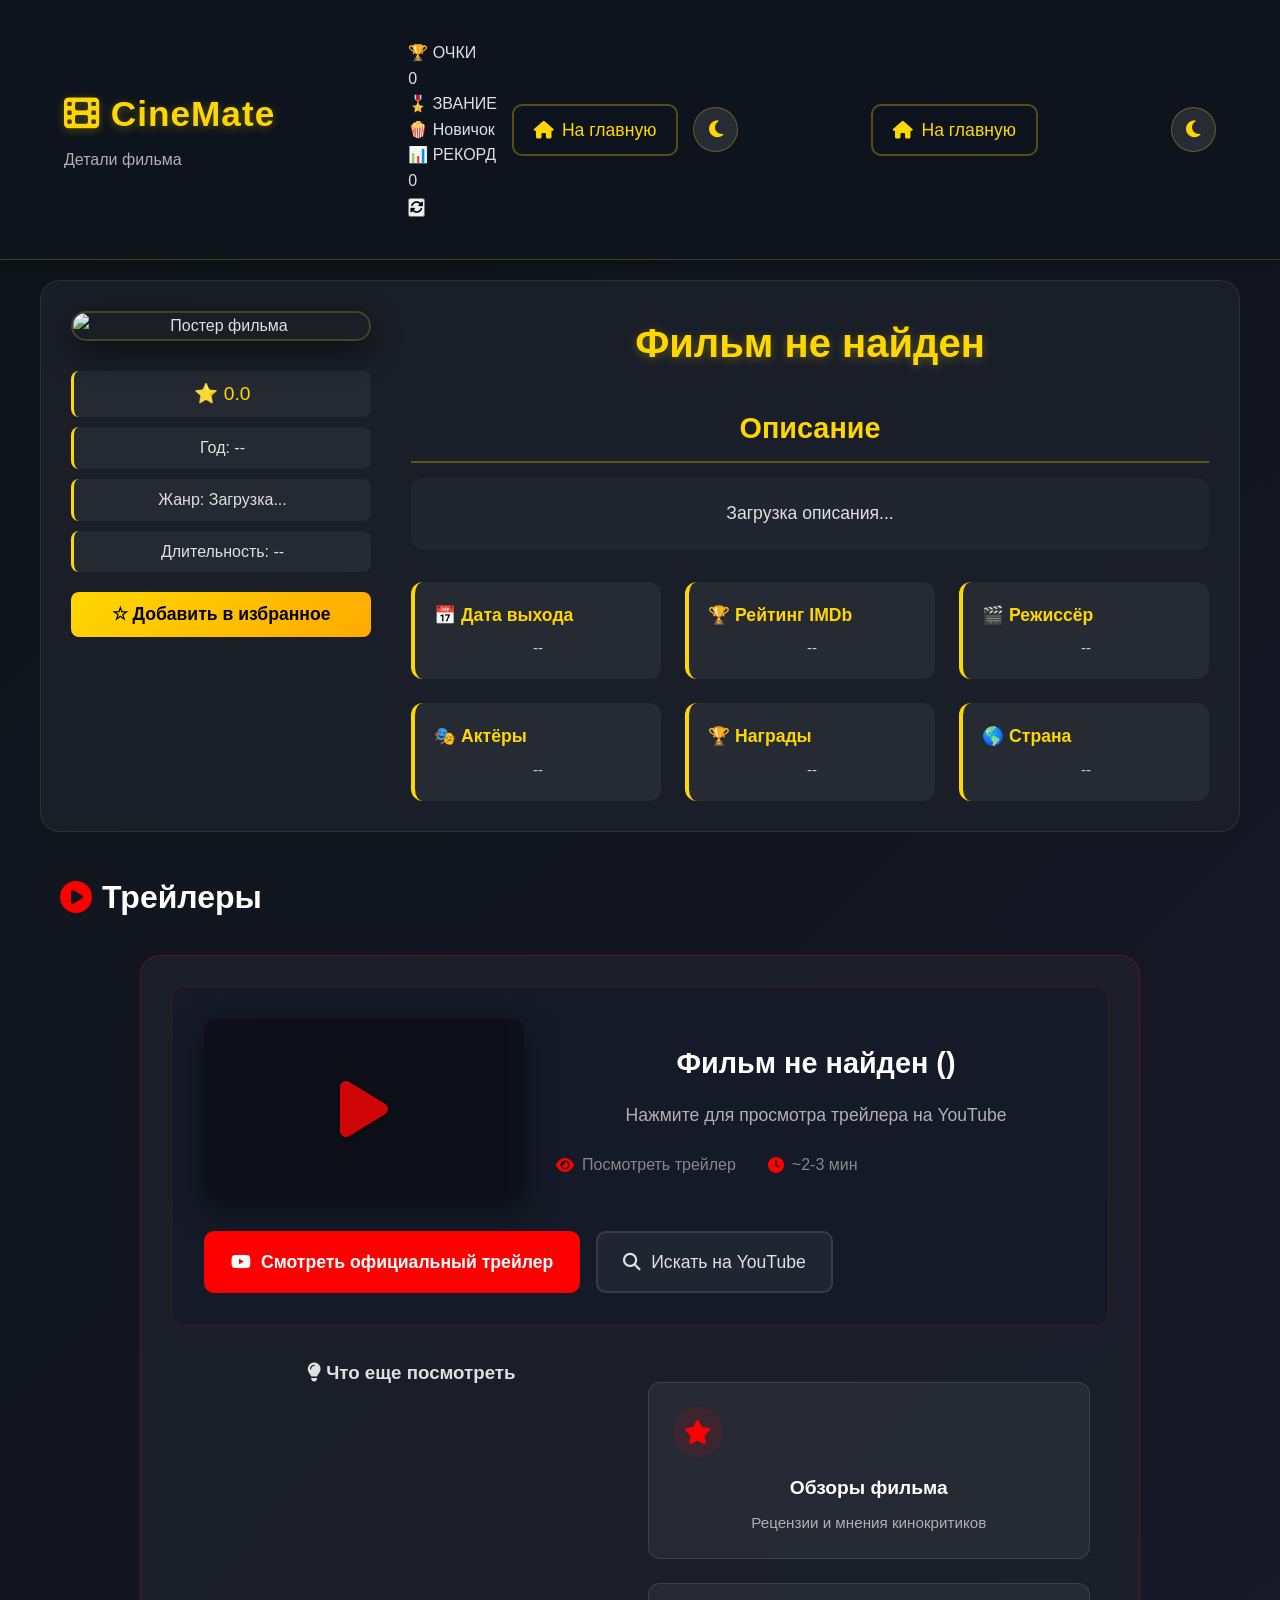
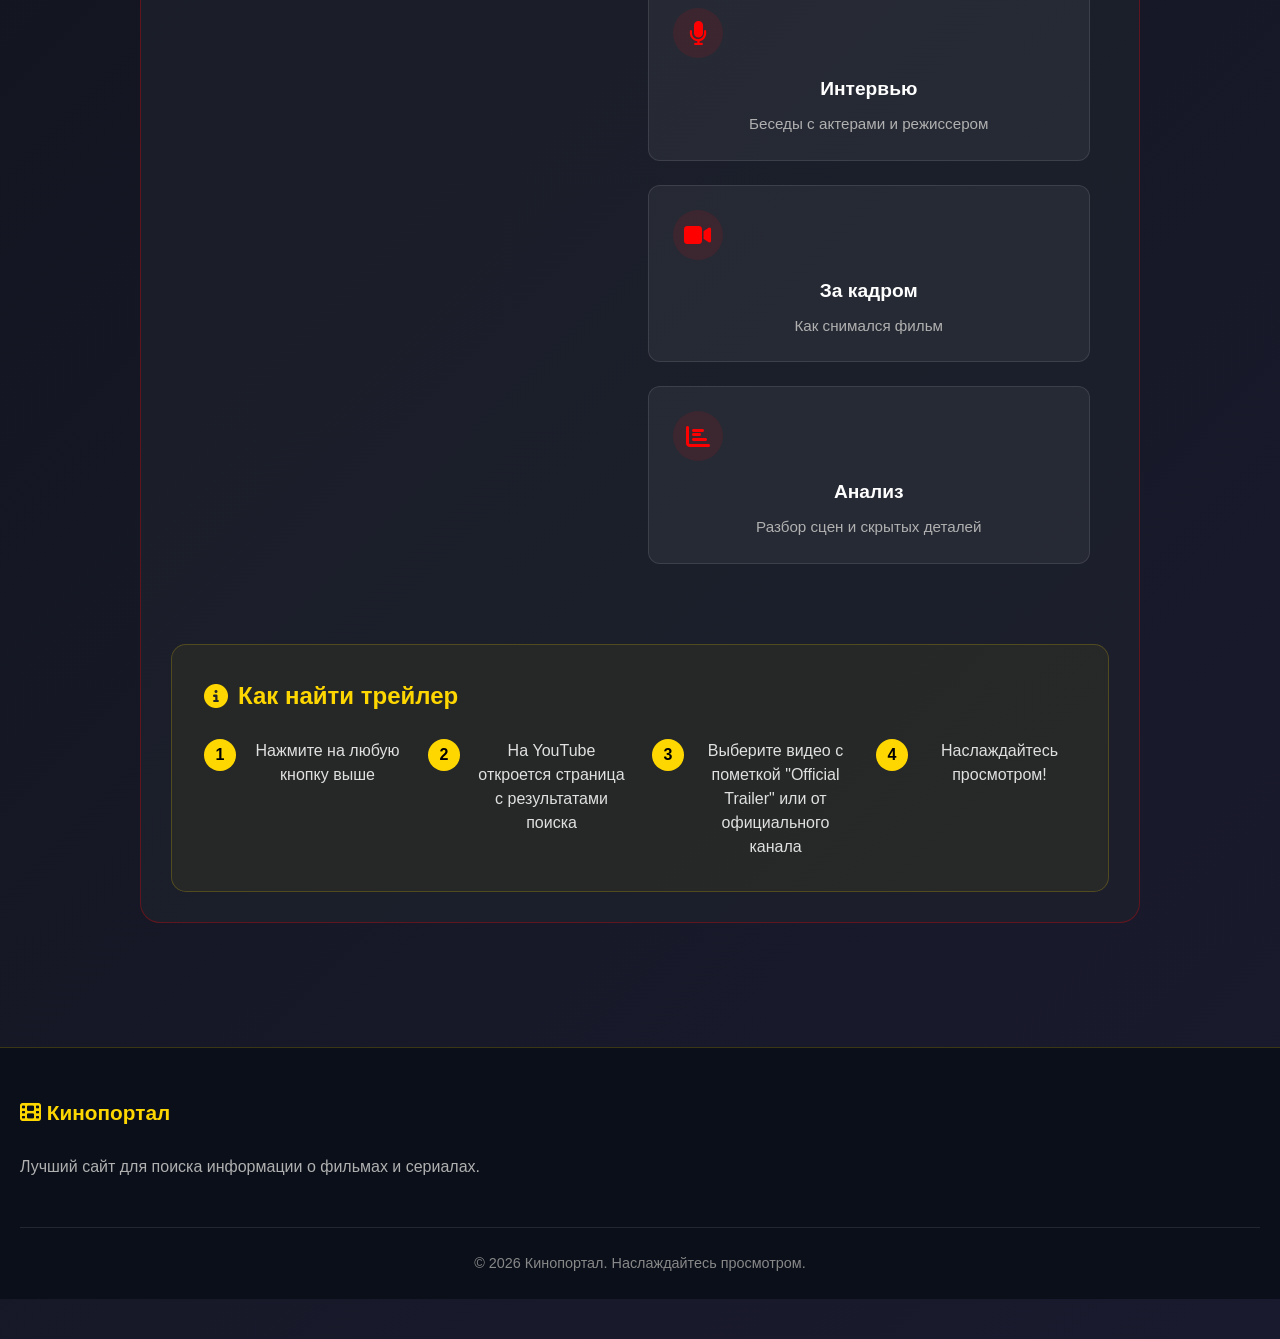
==== commit 46d4c443: "Update movie-details.html" ====
--- a/movie-details.html
+++ b/movie-details.html
@@ -6,29 +6,64 @@
     <title>Детали фильма - Кинопортал</title>
     <link rel="stylesheet" href="styles.css">
     <link rel="stylesheet" href="https://cdnjs.cloudflare.com/ajax/libs/font-awesome/6.4.0/css/all.min.css">
-
 </head>
 <body>
     <header>
-        <a href="index.html" class="back-button">← Назад к поиску</a>
-        <h1 id="movie-title">🍿 avengers</h1>
+        <div class="header-top">
+            <div class="logo">
+                <h1><i class="fas fa-film"></i> CineMate</h1>
+                <p class="tagline">Детали фильма</p>
+            </div>
+            <div class="header-right">
+                <div class="points-system">
+                    <div class="points-info">
+                        <div class="points-label">🏆 ОЧКИ</div>
+                        <div id="user-points" class="user-points">0</div>
+                    </div>
+                    <div class="rank-info">
+                        <div class="rank-label">🎖️ ЗВАНИЕ</div>
+                        <div id="user-rank" class="user-rank">🍿 Новичок</div>
+                    </div>
+                    <div class="record-info">
+                        <div class="points-label">📊 РЕКОРД</div>
+                        <div id="high-score" class="high-score">0</div>
+                    </div>
+                    <button id="reset-points-btn" class="reset-points-btn" title="Сбросить очки (двойной клик - история)">
+                        <i class="fas fa-sync-alt"></i>
+                    </button>
+                </div>
+                <a href="index.html" class="favorites-link">
+                    <i class="fas fa-home"></i> На главную
+                </a>
+                <button id="theme-toggle" class="theme-btn" title="Сменить тему">
+                    <i class="fas fa-moon"></i>
+                </button>
+            </div>
+                <a href="index.html" class="favorites-link">
+                    <i class="fas fa-home"></i> На главную
+                </a>
+                <button id="theme-toggle" class="theme-btn" title="Сменить тему">
+                    <i class="fas fa-moon"></i>
+                </button>
+            </div>
+        </div>
     </header>
 
     <main class="movie-details">
-        <div class="details-container">
+        <div class="details-container" id="details-container">
             <div class="poster-section">
-                <img id="detail-poster" src="" alt="Постер фильма" class="detail-poster">
+                <img id="detail-poster" src="" alt="Постер фильма" class="detail-poster" style="cursor: pointer;">
                 <div class="movie-meta">
                     <div class="rating" id="rating">⭐ 0.0</div>
-                    <div class="year" id="detail-year">Год: 2024</div>
+                    <div class="year" id="detail-year">Год: --</div>
                     <div class="genre" id="genres">Жанр: Загрузка...</div>
-                    <div class="runtime" id="runtime">Длительность: 0 мин</div>
+                    <div class="runtime" id="runtime">Длительность: --</div>
                     <button id="favorite-btn" class="favorite-btn">☆ Добавить в избранное</button>
-                    
                 </div>
             </div>
             
             <div class="info-section">
+                <h1 id="movie-title">Загрузка...</h1>
                 <div class="overview">
                     <h2>Описание</h2>
                     <p id="detail-overview">Загрузка описания...</p>
@@ -37,109 +72,83 @@
                 <div class="details-grid">
                     <div class="detail-item">
                         <h3>📅 Дата выхода</h3>
-                        <p id="released"></p>
+                        <p id="released">--</p>
                     </div>
                     <div class="detail-item">
-                        <h3>🏆 Рейтинг</h3>
-                        <p id="imdb-rating"></p>
+                        <h3>🏆 Рейтинг IMDb</h3>
+                        <p id="imdb-rating">--</p>
                     </div>
                     <div class="detail-item">
                         <h3>🎬 Режиссёр</h3>
-                        <p id="director"></p>
+                        <p id="director">--</p>
                     </div>
                     <div class="detail-item">
                         <h3>🎭 Актёры</h3>
-                        <p id="actors"></p>
+                        <p id="actors">--</p>
                     </div>
                     <div class="detail-item">
                         <h3>🏆 Награды</h3>
-                        <p id="awards"></p>
+                        <p id="awards">--</p>
                     </div>
                     <div class="detail-item">
                         <h3>🌎 Страна</h3>
-                        <p id="country"></p>
+                        <p id="country">--</p>
                     </div>
                 </div>
             </div>
         </div>
-        <!-- Добавьте эту секцию после блока .details-container и перед закрывающим тегом main -->
-<section class="trailer-section">
-    <h2><i class="fas fa-play-circle"></i> Трейлеры</h2>
-    
-    <div id="trailer-container">
-        <!-- Основной плеер -->
-        <div class="youtube-player-container">
-            <div class="player-placeholder" id="player-placeholder">
-                <div class="placeholder-content">
-                    <i class="fab fa-youtube"></i>
-                    <p>Трейлер будет загружен здесь</p>
+
+        <section class="trailer-section">
+            <h2><i class="fas fa-play-circle"></i> Трейлеры</h2>
+            <div id="trailer-container">
+                <div class="youtube-player-container">
+                    <div class="player-placeholder" id="player-placeholder">
+                        <div class="placeholder-content">
+                            <i class="fab fa-youtube"></i>
+                            <p>Трейлер будет загружен здесь</p>
+                        </div>
+                    </div>
+                    <iframe id="youtube-iframe" style="display: none;" width="100%" height="100%" frameborder="0" allow="accelerometer; autoplay; clipboard-write; encrypted-media; gyroscope; picture-in-picture" allowfullscreen></iframe>
+                </div>
+                
+                <div class="trailer-search">
+                    <div class="search-box">
+                        <input type="text" id="trailer-search-input" placeholder="Искать видео на YouTube..." value="">
+                        <button id="search-trailer-btn"><i class="fas fa-search"></i> Найти</button>
+                    </div>
+                    <p class="search-hint">Или посмотрите рекомендуемые видео ниже</p>
+                </div>
+                
+                <div class="recommended-videos">
+                    <h3>Рекомендуем посмотреть</h3>
+                    <div class="video-suggestions">
+                        <button class="video-suggestion" data-search="официальный трейлер"><i class="fas fa-film"></i><span>Официальный трейлер</span></button>
+                        <button class="video-suggestion" data-search="обзор фильма"><i class="fas fa-star"></i><span>Обзоры и рецензии</span></button>
+                        <button class="video-suggestion" data-search="за кадром"><i class="fas fa-video"></i><span>За кадром</span></button>
+                        <button class="video-suggestion" data-search="интервью"><i class="fas fa-microphone"></i><span>Интервью</span></button>
+                    </div>
+                </div>
+                
+                <div class="youtube-direct-link">
+                    <a id="youtube-direct-link" href="#" target="_blank" class="youtube-link"><i class="fab fa-youtube"></i> Открыть на YouTube</a>
                 </div>
             </div>
-            <iframe id="youtube-iframe" 
-                    style="display: none;" 
-                    width="100%" 
-                    height="100%" 
-                    frameborder="0" 
-                    allow="accelerometer; autoplay; clipboard-write; encrypted-media; gyroscope; picture-in-picture" 
-                    allowfullscreen>
-            </iframe>
-        </div>
-        
-        <!-- Поисковая строка -->
-        <div class="trailer-search">
-            <div class="search-box">
-                <input type="text" 
-                       id="trailer-search-input" 
-                       placeholder="Искать видео на YouTube..."
-                       value="">
-                <button id="search-trailer-btn">
-                    <i class="fas fa-search"></i> Найти
-                </button>
-            </div>
-            <p class="search-hint">Или посмотрите рекомендуемые видео ниже</p>
-        </div>
-        
-        <!-- Рекомендуемые видео -->
-        <div class="recommended-videos">
-            <h3>Рекомендуем посмотреть</h3>
-            <div class="video-suggestions">
-                <button class="video-suggestion" data-search="официальный трейлер">
-                    <i class="fas fa-film"></i>
-                    <span>Официальный трейлер</span>
-                </button>
-                <button class="video-suggestion" data-search="обзор фильма">
-                    <i class="fas fa-star"></i>
-                    <span>Обзоры и рецензии</span>
-                </button>
-                <button class="video-suggestion" data-search="за кадром">
-                    <i class="fas fa-video"></i>
-                    <span>За кадром</span>
-                </button>
-                <button class="video-suggestion" data-search="интервью с актерами">
-                    <i class="fas fa-microphone"></i>
-                    <span>Интервью с актерами</span>
-                </button>
+        </section>
+    </main>
+
+    <footer>
+        <div class="footer-content">
+            <div class="footer-section">
+                <h3><i class="fas fa-film"></i> Кинопортал</h3>
+                <p>Лучший сайт для поиска информации о фильмах и сериалах.</p>
             </div>
         </div>
-        
-        <!-- Ссылка на YouTube -->
-        <div class="youtube-direct-link">
-            <a id="youtube-direct-link" 
-               href="#" 
-               target="_blank" 
-               class="youtube-link">
-                <i class="fab fa-youtube"></i> Открыть на YouTube
-            </a>
+        <div class="footer-bottom">
+            <p>© 2026 Кинопортал. Наслаждайтесь просмотром.</p>
         </div>
-    </div>
-</section>
-    </main>
+    </footer>
 
     <script src="movie-details.js" type="module"></script>
-   <!-- В конце body, после movie-details.js -->
-<script src="trailers.js"></script>
-
-
-
+    <script src="trailers.js"></script>
 </body>
-</html>+</html>
